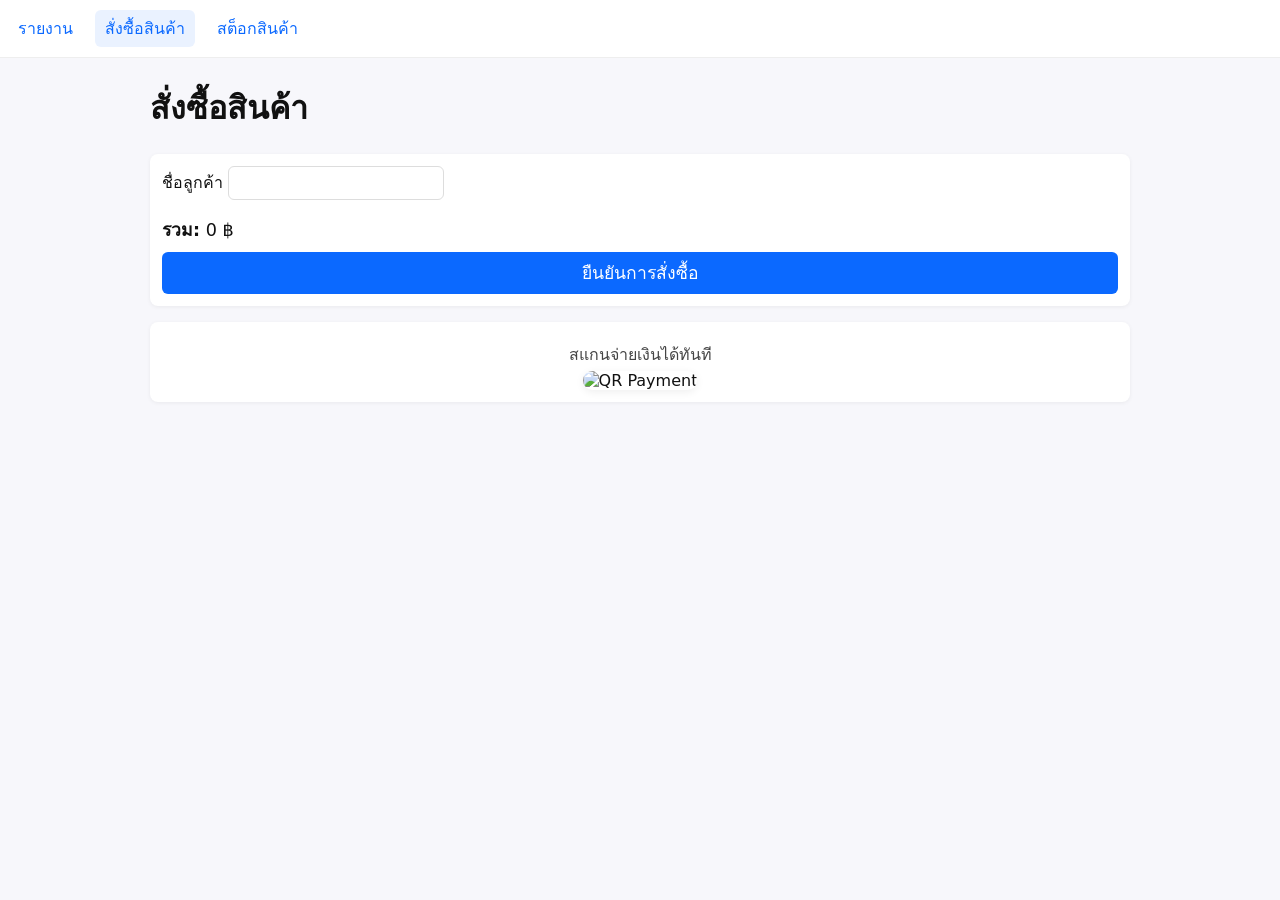
==== order.html @ aa315bcf "Include product names in stock-check response; show detailed stock errors on order page" ====
<!doctype html>
<html lang="th">
  <head>
    <meta charset="utf-8" />
    <meta name="viewport" content="width=device-width,initial-scale=1" />
    <title>Order — ร้านพอใจขาย</title>
    <link rel="stylesheet" href="/assets/styles.css">
  </head>
  <body>
    <nav class="navmenu">
      <a href="index.html" class="navitem">รายงาน</a>
      <a href="order.html" class="navitem active">สั่งซื้อสินค้า</a>
      <a href="seller.html" class="navitem">สต็อกสินค้า</a>
    </nav>
    <main class="container">
      <h1>สั่งซื้อสินค้า</h1>
      <section class="card">
        <form id="orderForm">
          <label>ชื่อลูกค้า <input name="customerName" required></label>
          <div id="menuList" class="menu-grid"></div>
          <div style="margin:16px 0 8px 0;font-size:1.1em"><strong>รวม:</strong> <span id="orderTotal">0</span> ฿</div>
          <button type="submit" style="width:100%;font-size:1.1em">ยืนยันการสั่งซื้อ</button>
        </form>
      </section>
      <section class="card" style="text-align:center">
        <div style="margin:8px 0 4px 0;color:#444">สแกนจ่ายเงินได้ทันที</div>
        <img src="625504.jpg" alt="QR Payment" style="max-width:220px;width:80vw;border-radius:12px;box-shadow:0 2px 8px #0001">
      </section>
    </main>

    <script src="/assets/app.js"></script>
    <script>
      let sellers = [];
      let qtys = {};
      async function init(){
        sellers = await App.listSellers();
        qtys = {};
        renderMenuList();
        calcTotal();
      }

      function getMenuImage(itemId) {
        // Map itemId to image path
        const map = {
          'ITM-001': 'สลัด.jpg',
          'ITM-002': 'ซุป.jpg',
          'ITM-003': 'ข้าวโพด.jpg',
          'ITM-004': 'น้ำฟักทอง.jpg',
          'ITM-005': 'soybean milk-1.jpg'
        };
        return map[itemId] || '';
      }

      function renderMenuList(){
        const menuDiv = document.getElementById('menuList');
        // 2 columns grid
        let html = '<div class="menu-grid-inner">';
        sellers.forEach((s, i) => {
          const q = qtys[s.itemId] || 0;
          html += `<div class="menu-cell" style="box-shadow:0 1px 6px #0001;border-radius:12px;padding:10px 6px;margin:6px;background:#fff;display:flex;flex-direction:column;align-items:center;">
            <img src="${getMenuImage(s.itemId)}" alt="${s.name}" style="width:80px;height:80px;object-fit:cover;border-radius:10px;margin-bottom:6px;box-shadow:0 1px 4px #0002;">
            <div style="font-weight:500;font-size:1.08em;text-align:center">${s.name}</div>
            <div style="color:#666;font-size:0.98em;text-align:center">${s.price} ฿</div>
            <div style="color:#999;font-size:0.85em;text-align:center">คงเหลือ: ${s.stock}</div>
            <div style="display:flex;align-items:center;justify-content:center;gap:6px;margin-top:8px;">
              <button type="button" class="qtybtn" data-id="${s.itemId}" data-delta="-1" style="background:#eee;color:#333;min-width:32px;">-</button>
              <span style="min-width:24px;display:inline-block;text-align:center;font-size:1.1em">${q}</span>
              <button type="button" class="qtybtn" data-id="${s.itemId}" data-delta="1" style="background:${(s.stock<=0||q>=s.stock)?'#ccc':'#0b69ff'};color:${(s.stock<=0||q>=s.stock)?'#666':'#fff'};min-width:32px;" ${(s.stock<=0||q>=s.stock)?'disabled':''}>+</button>
            </div>
          </div>`;
        });
        html += '</div>';
        menuDiv.innerHTML = html;
        // Attach event listeners
        menuDiv.querySelectorAll('.qtybtn').forEach(btn => {
          btn.onclick = function(){
            const id = btn.getAttribute('data-id');
            const delta = Number(btn.getAttribute('data-delta'));
            const s = sellers.find(x=>x.itemId===id) || {stock:0};
            const cur = qtys[id]||0;
            if(delta > 0){
              // increment up to stock
              qtys[id] = Math.min(s.stock, cur + delta);
            } else {
              qtys[id] = Math.max(0, cur + delta);
            }
            renderMenuList();
            calcTotal();
          };
        });
      }

      function calcTotal(){
        let total = 0;
        sellers.forEach(s => {
          total += (qtys[s.itemId]||0) * s.price;
        });
        document.getElementById('orderTotal').textContent = total;
      }

      document.getElementById('orderForm').addEventListener('submit', async e => {
        e.preventDefault();
        const f = e.target;
        const customerName = f.customerName.value;
        const items = {};
        sellers.forEach(s => {
          if(qtys[s.itemId] > 0){
            items[s.itemId] = {qty: qtys[s.itemId], price: s.price};
          }
        });
        const totalAmount = Number(document.getElementById('orderTotal').textContent||0);
        if(Object.keys(items).length === 0){
          alert('กรุณาเลือกสินค้าอย่างน้อย 1 รายการ');
          return;
        }
        const order = {customerName, items, totalAmount};
        const res = await App.createOrder(order);
        if(res && res.error){
          // Show detailed insufficient stock message when available
          if(res.error === 'Insufficient stock' && Array.isArray(res.details)){
            const lines = res.details.map(d => `${d.name || d.itemId}: ขอ ${d.requested}, คงเหลือ ${d.available}`);
            alert('ไม่สำเร็จ: สินค้าบางรายการสต็อกไม่พอ\n' + lines.join('\n'));
          } else {
            alert('ไม่สำเร็จ: ' + (res.error || 'Unknown'));
          }
          if(res.details) console.log('details', res.details);
          return;
        }
        alert(res.message || 'สั่งซื้อเรียบร้อย');
        f.reset();
        qtys = {};
        // refresh sellers to get updated stock
        sellers = await App.listSellers();
        renderMenuList();
        calcTotal();
      });

      init();
    </script>
  </body>
</html>
---- assets/styles.css ----
/* Menu grid for order page */
.menu-grid-inner {
	display: grid;
	grid-template-columns: 1fr 1fr;
	gap: 10px;
}
.menu-cell {
	min-width: 0;
}
@media (max-width: 600px) {
	.menu-grid-inner {
		grid-template-columns: 1fr 1fr;
		gap: 6px;
	}
	.menu-cell img {
		width: 60px !important;
		height: 60px !important;
	}
}
/* Simple nav menu */
.navmenu {
	display: flex;
	gap: 12px;
	background: #fff;
	border-bottom: 1px solid #eee;
	padding: 10px 8px;
	margin-bottom: 8px;
	position: sticky;
	top: 0;
	z-index: 10;
}
.navitem {
	color: #0b69ff;
	text-decoration: none;
	font-weight: 500;
	padding: 6px 10px;
	border-radius: 6px;
	transition: background 0.2s;
}
.navitem:hover, .navitem.active {
	background: #eaf2ff;
}
@media (max-width: 600px) {
	.navmenu {
		gap: 6px;
		padding: 8px 2vw;
		font-size: 0.98em;
	}
	.navitem {
		padding: 6px 4px;
	}
}

:root {
	font-family: Inter, system-ui, -apple-system, Roboto, 'Noto Sans', 'Helvetica Neue', Arial;
	font-size: 16px;
}
body {
	margin: 0;
	background: #f7f7fb;
	color: #111;
}
.container {
	max-width: 980px;
	margin: 24px auto;
	padding: 0 8px;
}
.card {
	background: #fff;
	border-radius: 8px;
	padding: 12px;
	margin-bottom: 16px;
	box-shadow: 0 1px 4px rgba(0,0,0,0.06);
}
table {
	width: 100%;
	border-collapse: collapse;
	font-size: 15px;
	overflow-x: auto;
	display: block;
}
thead {
	background: #f2f2f2;
}
th, td {
	padding: 8px 4px;
	border-bottom: 1px solid #eee;
	text-align: left;
	word-break: break-word;
}
button {
	background: #0b69ff;
	color: #fff;
	border: none;
	padding: 7px 12px;
	border-radius: 6px;
	cursor: pointer;
	font-size: 1em;
}
input, select {
	padding: 7px;
	border: 1px solid #ddd;
	border-radius: 6px;
	font-size: 1em;
}
form label {
	display: block;
	margin-bottom: 8px;
}

@media (max-width: 600px) {
	.container {
		padding: 0 2vw;
		margin: 8px auto;
	}
	h1, h2, h3 {
		font-size: 1.2em;
	}
	.card {
		padding: 8px;
		margin-bottom: 10px;
	}
	table, thead, tbody, th, td, tr {
		display: block;
		width: 100%;
	}
	thead {
		display: none;
	}
	tr {
		margin-bottom: 10px;
		background: #fff;
		border-radius: 8px;
		box-shadow: 0 1px 4px rgba(0,0,0,0.04);
		padding: 8px 0;
	}
	td {
		border: none;
		padding: 6px 2px;
		position: relative;
	}
	td:before {
		content: attr(data-label);
		font-weight: bold;
		display: block;
		margin-bottom: 2px;
		color: #555;
		font-size: 0.95em;
	}
}

/* Modal scaling for mobile */
#paymentModal > div {
	max-width: 98vw !important;
	min-width: 0 !important;
	padding: 16px 8px !important;
}
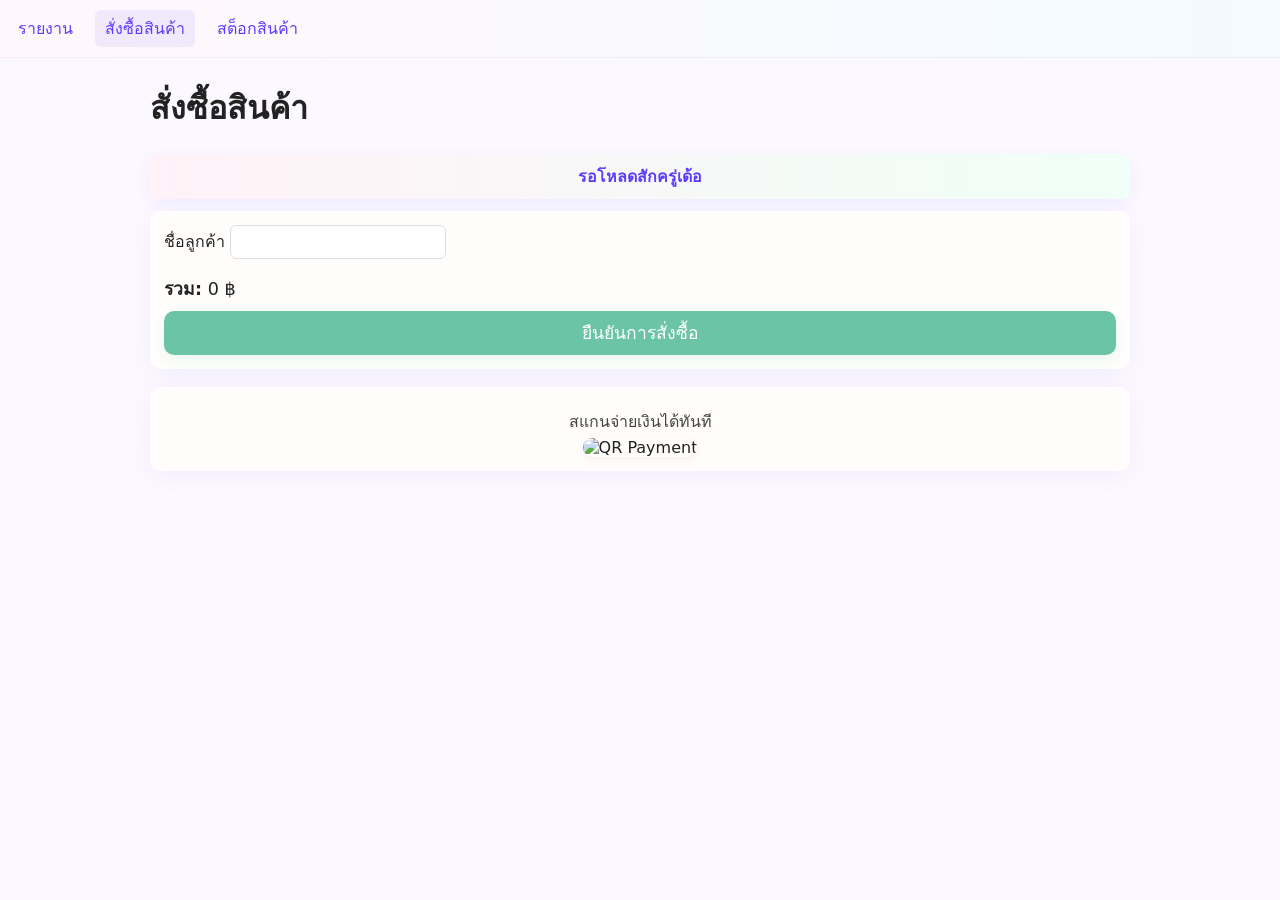
==== commit 32c0c798: "ui: show loading banner 'รอโหลดสักครู่เด้อ' on index and order while fetching sheets" ====
--- a/order.html
+++ b/order.html
@@ -14,6 +14,7 @@
     </nav>
     <main class="container">
       <h1>สั่งซื้อสินค้า</h1>
+      <div id="loadingBanner" class="loading-banner">รอโหลดสักครู่เด้อ</div>
       <section class="card">
         <form id="orderForm">
           <label>ชื่อลูกค้า <input name="customerName" required></label>
@@ -32,11 +33,16 @@
     <script>
       let sellers = [];
       let qtys = {};
+      function showLoading(){ const b = document.getElementById('loadingBanner'); if(b) b.style.display='block'; }
+      function hideLoading(){ const b = document.getElementById('loadingBanner'); if(b) b.style.display='none'; }
+
       async function init(){
+        showLoading();
         sellers = await App.listSellers();
         qtys = {};
         renderMenuList();
         calcTotal();
+        hideLoading();
       }
 
       function getMenuImage(itemId) {
--- a/assets/styles.css
+++ b/assets/styles.css
@@ -57,8 +57,8 @@
 }
 body {
 	margin: 0;
-	background: #f7f7fb;
-	color: #111;
+	background: #fbf8ff; /* soft pastel background */
+	color: #222;
 }
 .container {
 	max-width: 980px;
@@ -66,11 +66,11 @@
 	padding: 0 8px;
 }
 .card {
-	background: #fff;
-	border-radius: 8px;
-	padding: 12px;
-	margin-bottom: 16px;
-	box-shadow: 0 1px 4px rgba(0,0,0,0.06);
+	background: #fffefc;
+	border-radius: 12px;
+	padding: 14px;
+	margin-bottom: 18px;
+	box-shadow: 0 6px 24px rgba(99, 102, 241, 0.06);
 }
 table {
 	width: 100%;
@@ -78,24 +78,34 @@
 	font-size: 15px;
 	overflow-x: auto;
 	display: block;
+	border: 1px solid rgba(0,0,0,0.06);
+	background: white;
 }
 thead {
-	background: #f2f2f2;
+	background: linear-gradient(90deg, #ffeef8, #f3fbff);
 }
 th, td {
-	padding: 8px 4px;
-	border-bottom: 1px solid #eee;
+	padding: 10px 8px;
+	border: 1px solid rgba(0,0,0,0.06);
 	text-align: left;
 	word-break: break-word;
 }
+/* zebra rows for readability */
+tbody tr:nth-child(even){ background: #fffafc; }
+
+/* Slightly bolder header text */
+th { font-weight: 600; color: #333; }
+/* make table scroll nicely */
+.card > div { overflow-x: auto; }
 button {
-	background: #0b69ff;
+	background: #6cc4a6; /* pastel mint */
 	color: #fff;
 	border: none;
-	padding: 7px 12px;
-	border-radius: 6px;
+	padding: 8px 14px;
+	border-radius: 10px;
 	cursor: pointer;
-	font-size: 1em;
+	font-size: 0.98em;
+	box-shadow: 0 6px 14px rgba(108,196,166,0.12);
 }
 input, select {
 	padding: 7px;
@@ -149,6 +159,48 @@
 	}
 }
 
+/* Orders table small action button style */
+#ordersTable button {
+	padding: 6px 10px;
+	font-size: 0.9em;
+	border-radius: 8px;
+	background: #ffb3c7; /* pastel pink for action */
+	color: #4b2c2c;
+	box-shadow: none;
+}
+
+/* Status text style */
+#ordersTable td { vertical-align: middle; }
+#ordersTable td.status-paid { color: #2a7f66; font-weight: 600; }
+
+/* Pastel navigation accents */
+.navmenu { background: linear-gradient(90deg,#fff7fb,#f3fbff); border-bottom: 1px solid rgba(0,0,0,0.04); }
+.navitem { color: #5b3cff; }
+.navitem.active, .navitem:hover { background: rgba(91,60,255,0.08); }
+
+/* Make summary cards pastel */
+#summary { display:flex; gap:18px; align-items:center; }
+#summary strong { color: #4b3b7a; }
+
+/* Smaller, rounded table cells on small screens */
+@media (max-width: 600px) {
+	th, td { padding: 8px 10px; }
+}
+
+/* Loading banner shown while fetching data */
+.loading-banner {
+	display: none;
+	text-align: center;
+	background: linear-gradient(90deg,#fff2f8,#f0fff7);
+	color: #5b3cff;
+	padding: 10px 12px;
+	border-radius: 8px;
+	margin: 12px auto;
+	max-width: 980px;
+	box-shadow: 0 6px 18px rgba(91,60,255,0.06);
+	font-weight: 600;
+}
+
 /* Modal scaling for mobile */
 #paymentModal > div {
 	max-width: 98vw !important;
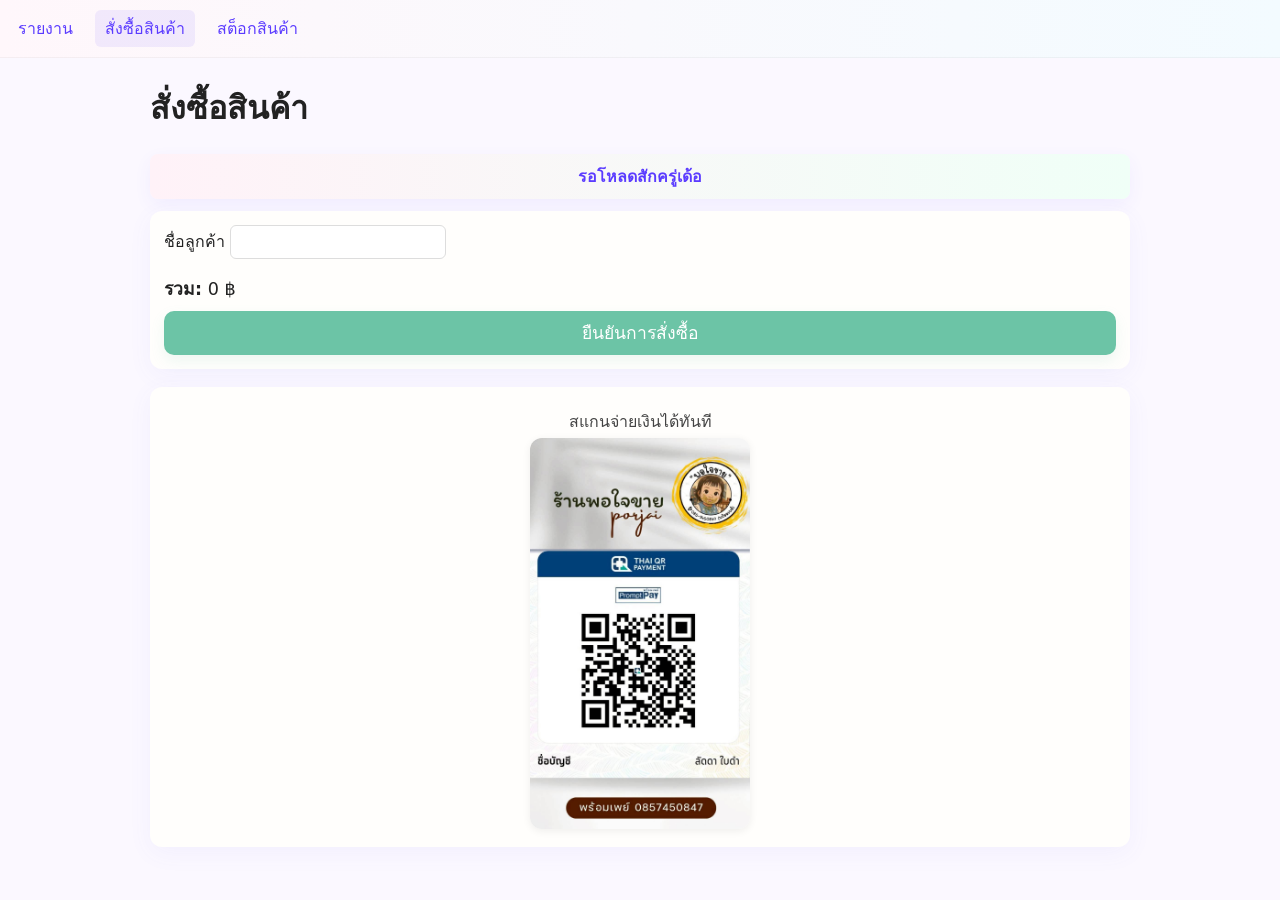
==== commit e3251ae5: "Update image paths in order.html" ====
--- a/order.html
+++ b/order.html
@@ -4,7 +4,7 @@
     <meta charset="utf-8" />
     <meta name="viewport" content="width=device-width,initial-scale=1" />
     <title>Order — ร้านพอใจขาย</title>
-    <link rel="stylesheet" href="/assets/styles.css">
+    <link rel="stylesheet" href="assets/styles.css">
   </head>
   <body>
     <nav class="navmenu">
@@ -48,11 +48,11 @@
       function getMenuImage(itemId) {
         // Map itemId to image path
         const map = {
-          'ITM-001': 'สลัด.jpg',
-          'ITM-002': 'ซุป.jpg',
-          'ITM-003': 'ข้าวโพด.jpg',
-          'ITM-004': 'น้ำฟักทอง.jpg',
-          'ITM-005': 'soybean milk-1.jpg'
+          'ITM-001': 'assets/images/สลัด.jpg',
+          'ITM-002': 'assets/images/ซุป.jpg',
+          'ITM-003': 'assets/images/ข้าวโพด.jpg',
+          'ITM-004': 'assets/images/น้ำฟักทอง.jpg',
+          'ITM-005': 'assets/images/soybean milk-1.jpg'
         };
         return map[itemId] || '';
       }
--- a/assets/styles.css
+++ b/assets/styles.css
@@ -201,6 +201,27 @@
 	font-weight: 600;
 }
 
+/* Rainbow CTA button (fixed top-right) */
+.cta-order{
+	position:fixed;
+	top:12px;
+	right:12px;
+	z-index:99999;
+	display:inline-block;
+	padding:10px 14px;
+	border-radius:999px;
+	color:#fff;
+	font-weight:700;
+	text-decoration:none;
+	box-shadow:0 8px 24px rgba(0,0,0,0.12);
+	background: linear-gradient(90deg,#ff5f6d,#ffc371,#8be9a8,#6cc4ff);
+	background-size: 400% 100%;
+	animation: rainbowShift 6s linear infinite;
+}
+.cta-order:hover{ transform: translateY(-2px); }
+@keyframes rainbowShift{ 0%{background-position:0% 50%}50%{background-position:100% 50%}100%{background-position:0% 50%} }
+@media(max-width:600px){ .cta-order{ top:10px; right:8px; padding:8px 10px; font-size:0.95em; } }
+
 /* Modal scaling for mobile */
 #paymentModal > div {
 	max-width: 98vw !important;
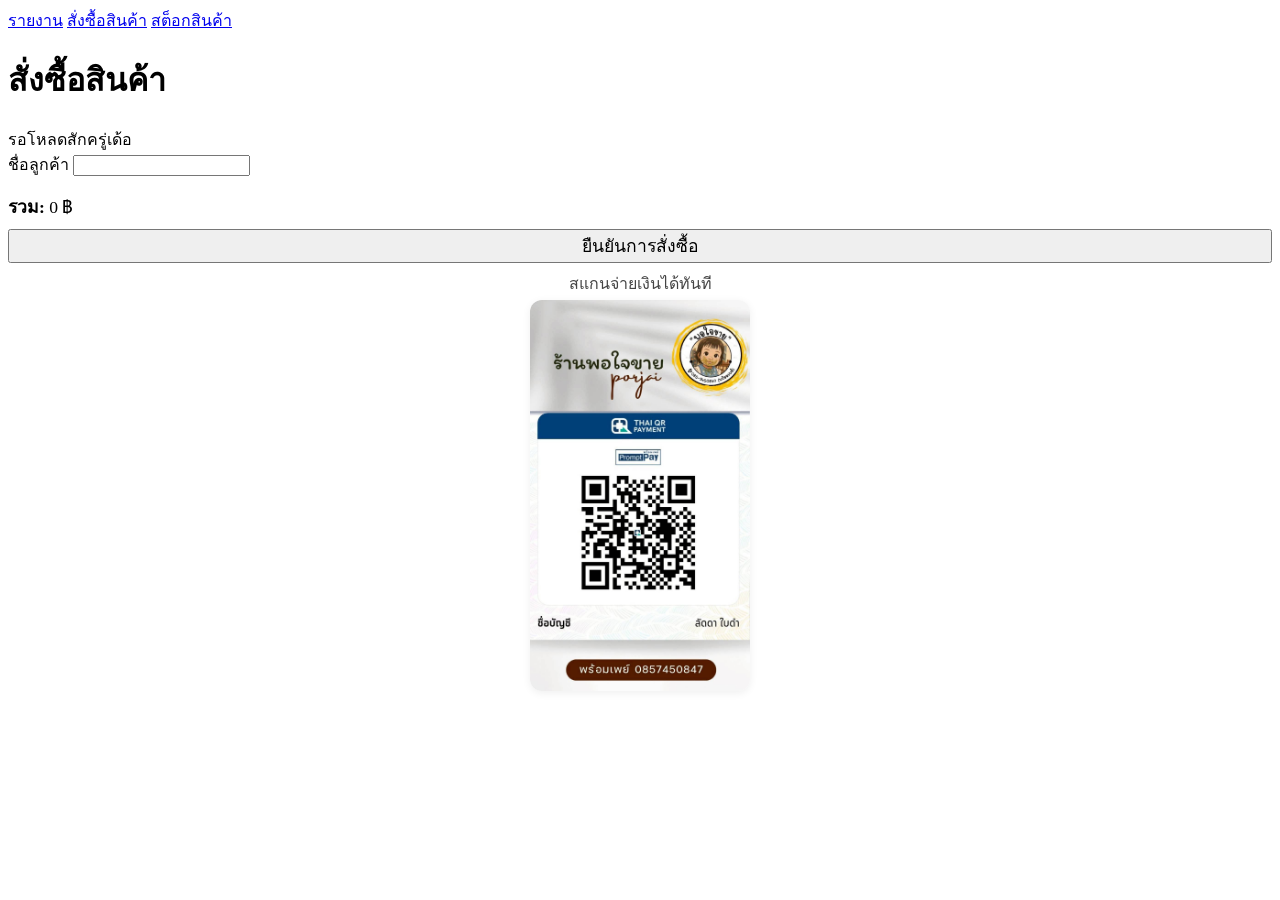
==== commit 41732c8b: "Resolve merge conflicts in order.html" ====
--- a/order.html
+++ b/order.html
@@ -4,7 +4,8 @@
     <meta charset="utf-8" />
     <meta name="viewport" content="width=device-width,initial-scale=1" />
     <title>Order — ร้านพอใจขาย</title>
-    <link rel="stylesheet" href="assets/styles.css">
+    <link rel="stylesheet" href="    git add <conflicting-file>
+    git commit -m "Resolve merge conflicts"assets/styles.css">
   </head>
   <body>
     <nav class="navmenu">
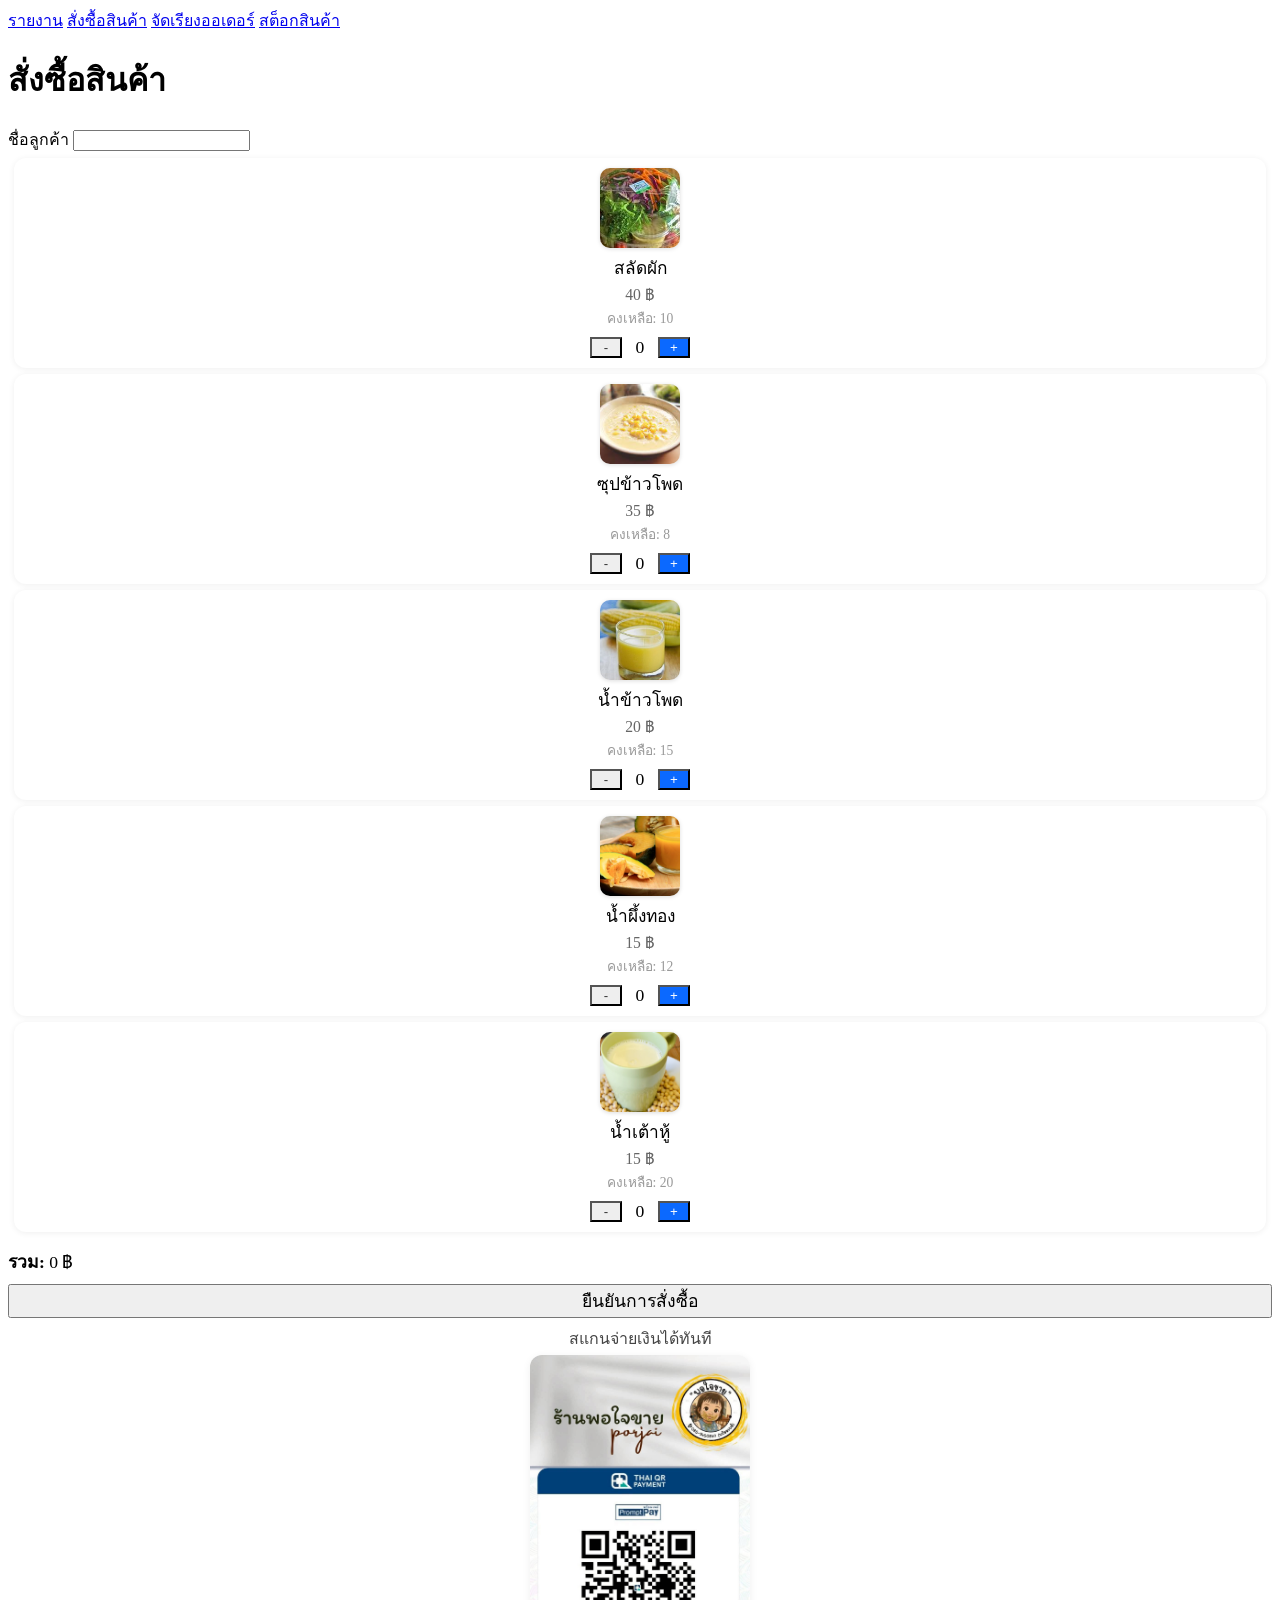
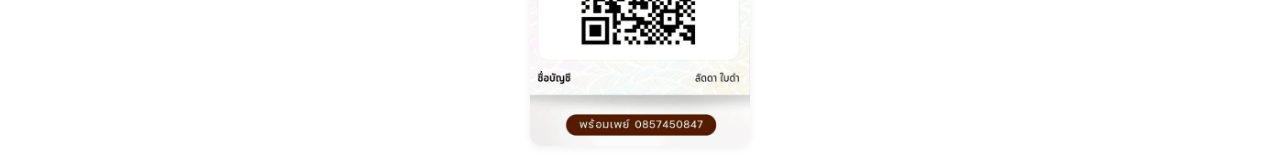
==== commit 226a00d4: "Add order preparation page with checklist and payment collection features Co-authored-by: nrok47 <10" ====
--- a/order.html
+++ b/order.html
@@ -11,6 +11,7 @@
     <nav class="navmenu">
       <a href="index.html" class="navitem">รายงาน</a>
       <a href="order.html" class="navitem active">สั่งซื้อสินค้า</a>
+      <a href="prepare.html" class="navitem">จัดเรียงออเดอร์</a>
       <a href="seller.html" class="navitem">สต็อกสินค้า</a>
     </nav>
     <main class="container">
@@ -26,11 +27,11 @@
       </section>
       <section class="card" style="text-align:center">
         <div style="margin:8px 0 4px 0;color:#444">สแกนจ่ายเงินได้ทันที</div>
-        <img src="625504.jpg" alt="QR Payment" style="max-width:220px;width:80vw;border-radius:12px;box-shadow:0 2px 8px #0001">
+        <img src="assets/images/625504.jpg" alt="QR Payment" style="max-width:220px;width:80vw;border-radius:12px;box-shadow:0 2px 8px #0001">
       </section>
     </main>
 
-    <script src="/assets/app.js"></script>
+    <script src="assets/app.js"></script>
     <script>
       let sellers = [];
       let qtys = {};
